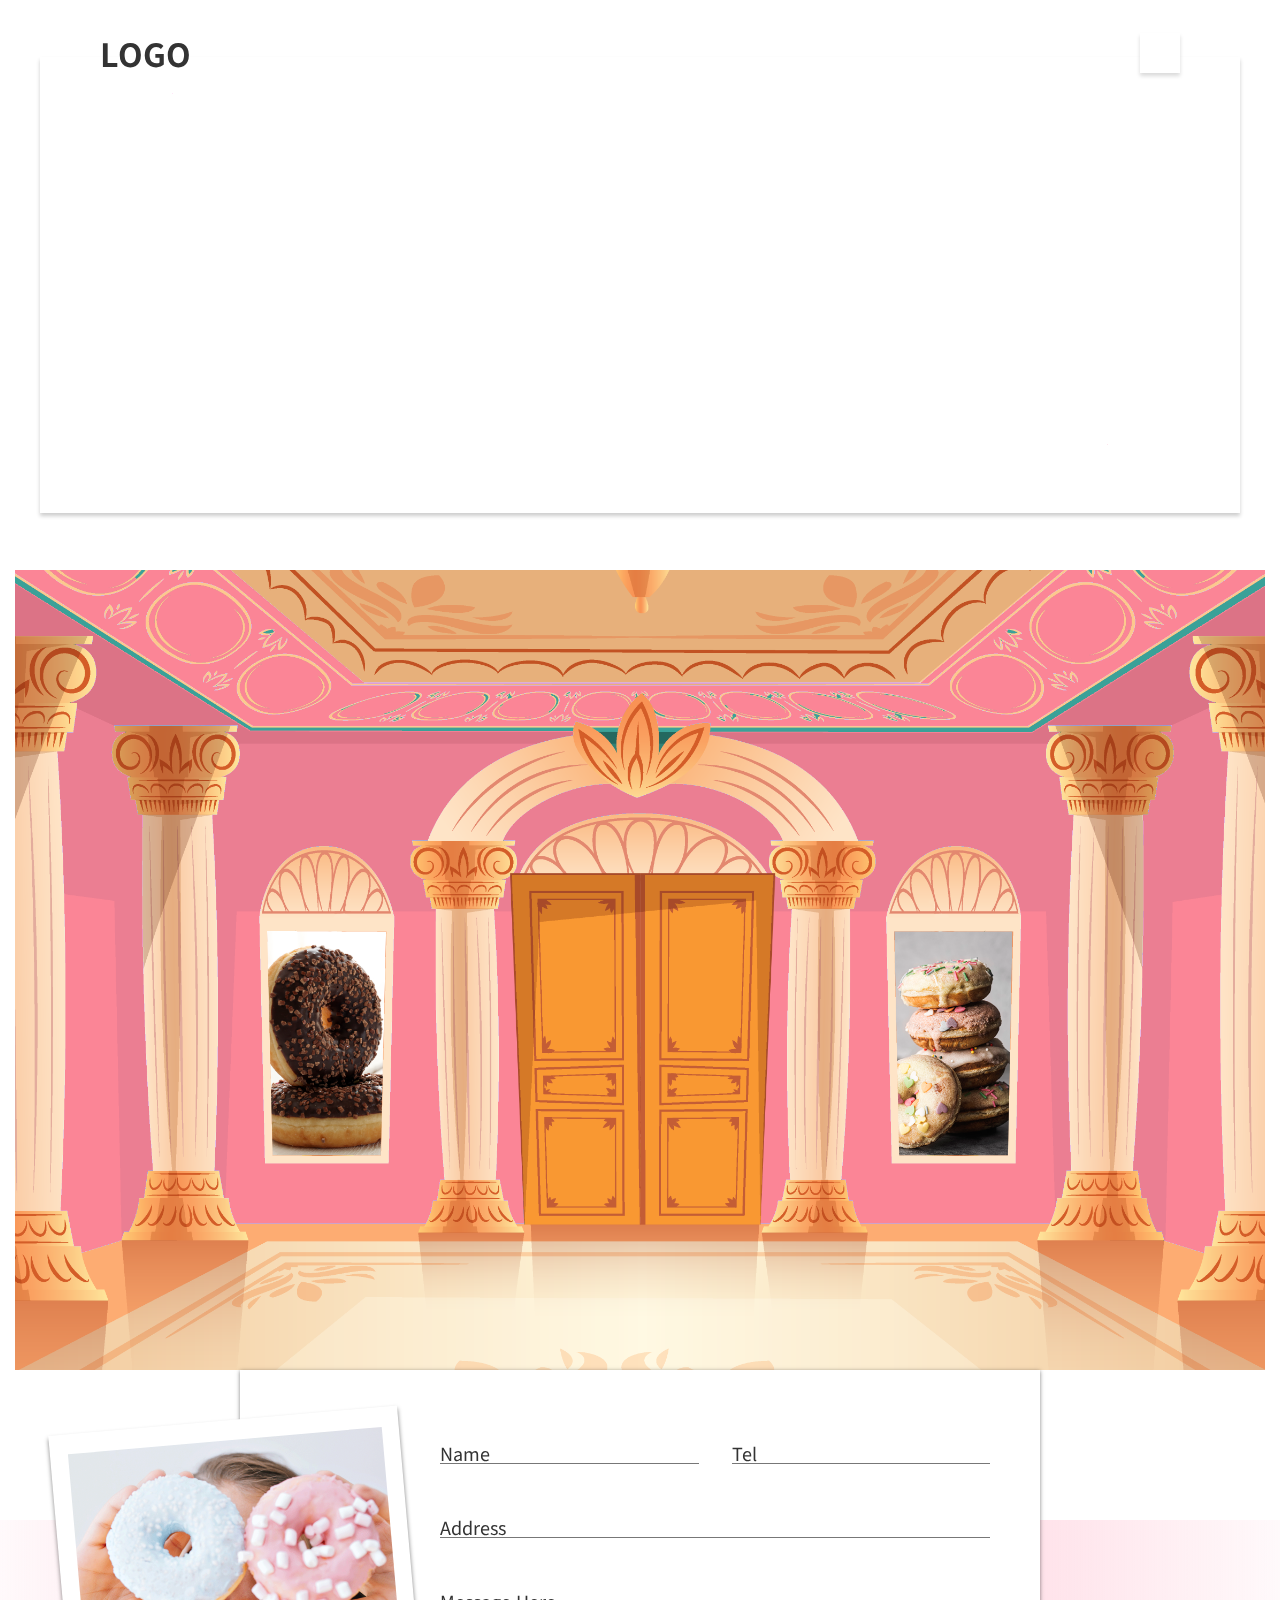
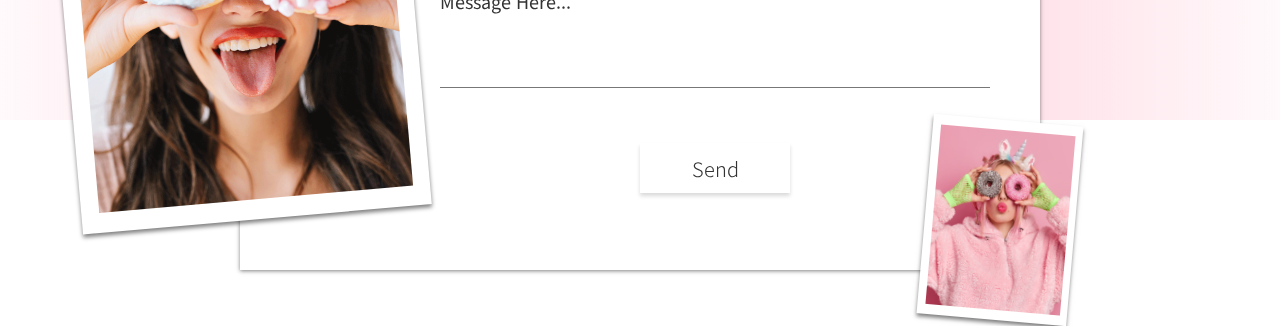
==== index.html @ 38b7a1d3 "220102 마우스무브이벤트, 컨텍트어스, gnb추가" ====
<!DOCTYPE html>
<html lang="ko">
<head>
    <meta charset="UTF-8">
    <meta http-equiv="X-UA-Compatible" content="IE=edge">
    <meta name="viewport" content="width=device-width, initial-scale=1.0">
    <title>Document</title>
    <link rel="stylesheet" href="https://cdnjs.cloudflare.com/ajax/libs/font-awesome/5.15.1/css/all.min.css" integrity="sha512-+4zCK9k+qNFUR5X+cKL9EIR+ZOhtIloNl9GIKS57V1MyNsYpYcUrUeQc9vNfzsWfV28IaLL3i96P9sdNyeRssA==" crossorigin="anonymous" />
    <link rel="stylesheet" href="css/reset.css">
    <link rel="stylesheet" href="css/style.css">
</head>
<body>
    <div class="header">
        <h1><a href="#">Logo</a></h1>
        <div class="toggle"></div>
        <nav>
            <ul>
                <li>
                    <a href="#">
                        <i class="fas fa-circle-notch fa-spin"></i>
                        <span class="text">Home</span>
                    </a>
                </li>
                <li>
                    <a href="#">
                        <i class="fas fa-circle-notch fa-spin"></i>
                        <span class="text">Shop</span>
                    </a>
                </li>
                <li>
                    <a href="#">
                        <i class="fas fa-circle-notch fa-spin"></i>
                        <span class="text">Menu</span>
                    </a>
                </li>
                <li>
                    <a href="#">
                        <i class="fas fa-circle-notch fa-spin"></i>
                        <span class="text">Contect Us</span>
                    </a>
                </li>
            </ul>
            <div class="animation">
                <img src="imgs/animation/1.png" alt="멀쩡">
                <img src="imgs/animation/2.png" alt="한입">
                <img src="imgs/animation/3.png" alt="두입">
                <img src="imgs/animation/4.png" alt="세입">
                <img src="imgs/animation/5.png" alt="네입">
                <img src="imgs/animation/6.png" alt="꺼억">
            </div>
        </nav>
    </div>
    <div id="fullpage">
        <div class="section sec1">
            <div class="clippath">
                <div class="donut1">
                    <div id="do1_mmove1" class="bg-particle"></div>
                    <div id="do1_mmove2" class="bg-particle2"></div>
                    <div class="textbox">
                        <h2>
                            <span class="ctext">Chocolate</span>
                            <span class="text">Donut</span>
                        </h2>
                        <p>Lorem ipsum dolor sit amet consectetur adipisicing elit. Dolore animi, laudantium laborum cupiditate maxime fugit fugiat sint libero quas tempora, iste illo deserunt incidunt, odio distinctio harum tempore. Architecto, harum! Lorem ipsum dolor, sit amet consectetur adipisicing elit. Voluptates, veniam suscipit at numquam quibusdam expedita a accusamus quas reprehenderit praesentium perspiciatis laboriosam. Blanditiis sint quibusdam accusantium a laborum voluptatem repudiandae.</p>
                    </div>
                    <div class="imgbox"></div>
                </div>
                <div class="donut2">
                    <div id="do2_mmove1" class="bg-particle"></div>
                    <div id="do2_mmove2" class="bg-particle2"></div>
                    <div class="textbox">
                        <h2>
                            <span class="ctext">Strawberry</span>
                            <span class="text">Donut</span>
                        </h2>
                        <p>Lorem ipsum dolor sit amet consectetur adipisicing elit. Dolore animi, laudantium laborum cupiditate maxime fugit fugiat sint libero quas tempora, iste illo deserunt incidunt, odio distinctio harum tempore. Architecto, harum! Lorem ipsum dolor, sit amet consectetur adipisicing elit. Voluptates, veniam suscipit at numquam quibusdam expedita a accusamus quas reprehenderit praesentium perspiciatis laboriosam. Blanditiis sint quibusdam accusantium a laborum voluptatem repudiandae.</p>
                    </div>
                    <div class="imgbox"></div>
                </div>
                <div class="donut3">
                    <div id="do3_mmove1" class="bg-particle"></div>
                    <div id="do3_mmove2" class="bg-particle2"></div>
                    <div class="textbox">
                        <h2>
                            <span class="ctext">WChocolate</span>
                            <span class="text">Donut</span>
                        </h2>
                        <p>Lorem ipsum dolor sit amet consectetur adipisicing elit. Dolore animi, laudantium laborum cupiditate maxime fugit fugiat sint libero quas tempora, iste illo deserunt incidunt, odio distinctio harum tempore. Architecto, harum! Lorem ipsum dolor, sit amet consectetur adipisicing elit. Voluptates, veniam suscipit at numquam quibusdam expedita a accusamus quas reprehenderit praesentium perspiciatis laboriosam. Blanditiis sint quibusdam accusantium a laborum voluptatem repudiandae.</p>
                    </div>
                    <div class="imgbox"></div>
                </div>
            </div>
            <div class="donuts">
                <img src="imgs/donut1.png" alt="도넛1">
                <img src="imgs/donut2.png" alt="도넛2">
                <img src="imgs/donut3.png" alt="도넛3">
            </div>
        </div>
        <div class="section sec2">
            <div class="contents">
                <div class="docon">
                    <img src="imgs/choco2/animation/middle_do.png" alt="중간">
                    <img src="imgs/choco2/animation/left_do.png" alt="왼쪽">
                    <img src="imgs/choco2/animation/right_do.png" alt="오른쪽">
                    <div class="learn">
                        <h3>
                            <span class="donut">DONUT</span>
                            <span class="sale">SALE</span>
                        </h3>
                        <a href="#" class="learnbtn">Learn More</a>
                    </div>
                </div>
                <div class="docon">
                    <img src="imgs/pinkdonut/animation/left_do.png" alt="왼쪽">
                    <img src="imgs/pinkdonut/animation/right_do.png" alt="오른쪽">
                    <div class="learn">
                        <h3>
                            <span class="donut">DONUT</span>
                            <span class="sale">SALE</span>
                        </h3>
                        <a href="#" class="learnbtn">Learn More</a>
                    </div>
                </div>
                <div class="docon">
                    <img src="imgs/wchoco/animation/1floor.png" alt="1층">
                    <img src="imgs/wchoco/animation/2floor.png" alt="2층">
                    <img src="imgs/wchoco/animation/3floor.png" alt="3층">
                    <img src="imgs/wchoco/animation/4floor.png" alt="4층">
                    <div class="learn">
                        <h3>
                            <span class="donut">DONUT</span>
                            <span class="sale">SALE</span>
                        </h3>
                        <a href="#" class="learnbtn">Learn More</a>
                    </div>
                </div>
                <div class="sec2bg">
                    <div class="sec2bgc"></div>
                </div>
            </div>
        </div>
        <div class="section sec3">
            <div class="scale-box">
                <div class="castle-con">
                    <img src="imgs/castle/castle.png" alt="궁전" class="castle">
                    <div class="door">
                        <img src="imgs/castle/left.png" alt="왼문">
                        <img src="imgs/castle/right.png" alt="오른문">
                        <div class="docuts">
                            <img src="imgs/castle/indoor/bl-donut1.png" alt="백레프트도넛">
                            <img src="imgs/castle/indoor/bl-donut2.png" alt="백레프트도넛">
                            <img src="imgs/castle/colorful-tasty-donuts.png" alt="메인도넛">
                            <img src="imgs/castle/indoor/fb-donut.png" alt="프론트바텀도넛">
                            <img src="imgs/castle/indoor/fr-donut1.png" alt="프론트라이트도넛">
                            <img src="imgs/castle/indoor/fr-donut2.png" alt="프론트라이트도넛">
                            <img src="imgs/castle/indoor/fr-donut.png" alt="프론트라이트도넛">
                            <img src="imgs/castle/indoor/top-donut.png" alt="탑도넛">
                            <a href="#" class="learnbtn">Learn More</a>
                        </div>
                    </div>
                </div>
            </div>
        </div>

        <div class="section sec4">
            <div class="contect-container">
                <div class="contect_us">
                    <ul>
                        <li>
                            <input type="text" name="" required>
                            <span>name</span>
                        </li>
                        <li>
                            <input type="tel" name="" required>
                            <span>tel</span>
                        </li>
                        <li>
                            <input type="text" name="" required>
                            <span>address</span>
                        </li>
                        <li>
                            <textarea name="" required></textarea>
                            <span>message here...</span>
                        </li>
                        <input type="submit" value="Send" class="learnbtn">
                    </ul>
                </div>
            </div>
        </div>
    </div>
    <!--

    -->

    <script type="module" src="https://unpkg.com/ionicons@5.5.2/dist/ionicons/ionicons.esm.js"></script>
    <script nomodule src="https://unpkg.com/ionicons@5.5.2/dist/ionicons/ionicons.js"></script>
    <script src="js/jquery.min.js"></script>
    <script src="https://cdn.jsdelivr.net/npm/fullpage.js@2.9.4/dist/jquery.fullpage.min.js"></script>
    <script src="js/script.js"></script>
</body>
</html>
---- css/style.css ----
@keyframes donut1 {
    0% {
        clip-path: circle(1px at left 90%);
    }
    50% {
        clip-path: circle(100px at center 10%);
    }
    100% {
        clip-path: circle(100% at center 90%);
    }
}
@keyframes donut2 {
    0% {
        clip-path: circle(1px at center 90%);
    }
    50% {
        clip-path: circle(100px at center 10%);
    }
    100% {
        clip-path: circle(100% at center 90%);
    }
}
@keyframes donut3 {
    0% {
        clip-path: circle(1px at right 90%);
    }
    50% {
        clip-path: circle(100px at center 10%);
    }
    100% {
        clip-path: circle(100% at center 90%);
    }
}

@keyframes donut1-mo {
    0% {
        clip-path: circle(1px at left 90%);
    }
    50% {
        clip-path: circle(100px at center 10%);
    }
    100% {
        clip-path: circle(100% at center 50%);
    }
}
@keyframes donut2-mo {
    0% {
        clip-path: circle(1px at center 90%);
    }
    50% {
        clip-path: circle(100px at center 10%);
    }
    100% {
        clip-path: circle(100% at center 50%);
    }
}
@keyframes donut3-mo {
    0% {
        clip-path: circle(1px at right 90%);
    }
    50% {
        clip-path: circle(100px at center 10%);
    }
    100% {
        clip-path: circle(100% at center 50%);
    }
}

/* section */
#fullpage {
    perspective:700px;
}
.section {
    transform-origin:left center;
    transform:rotate3d(0,1,0,0deg) translateX(0px);
    transition:0.8s;
    transition-delay: 0.4s;
}
.section.transform {
    transform:rotate3d(0,1,0,2deg) translateX(-150px);
}
/* header */

.header {
    position:fixed; z-index:999;
    left:0;
    top:0;
    width:100%;
    padding:30px 100px;
    display:flex;
    justify-content: space-between;
    align-items: center;
    perspective:600px;
}
.header h1 a{
    text-transform:uppercase;
}
.toggle {
    position:relative; z-index:999;
    display:flex;
    justify-content: center;
    align-items: center;
    width:40px;
    height:40px;
    background:#fff;
    font-size:25px;
    cursor:pointer;
    box-shadow:0 3px 4px rgba(0,0,0,0.15);
}
.toggle:before{
    content:"\f0c9";
    font-family:"Font Awesome 5 Free";
    font-weight: 600;
}

.toggle.active:before{
    content:"\f00d";
    font-family:"Font Awesome 5 Free";
    font-weight: 600;
    color:rgb(248, 44, 44);
}
nav {
    position: fixed;
    right:-500px;
    top:0;
    display: flex;
    flex-direction: column;
    justify-content: space-between;
    width:350px;
    height:100vh;
    padding:100px 0px;
    background:#fff;
    box-shadow:-1px 3px 4px rgba(0,0,0,0.15);
    transform-origin:right center;
    transform:rotate3d(0,1,0,45deg);
    transition: 1s ease-in-out;
    perspective: 900px;
    opacity:0;
}
nav.active {
    right:0px;
    transform:rotate3d(0,1,0,-5deg);
    opacity:1;
}
nav ul li a {
    display:flex;
    align-items: center;
    height:60px;
    font-size:20px;
    font-weight:500;
    padding-left:20px;
}
nav ul li a:hover {
    background:#FFE3F1;
}
.fa-circle-notch {
    font-size:16px;
    opacity:0;
    color:#666;
    transform:translateX(-20px);
    transition:0.3s;
}

nav ul li a .text {
    margin-left:5px;
    color:#666;
    transform:translateX(-20px);
    transition:0.3s;
}

nav ul li a:hover .text {
    color:#333;
    transform:translateX(0px);
}

nav ul li a:hover .fa-circle-notch {
    opacity:1;
    color:#333;
    transform:translateX(0px);
}


/* 도넛 애니메이션 */


.animation {
    position:relative;
    width:200px;
    height:200px;
    margin:0 auto;
}

.animation img {
    position:absolute;
    left:0;
    top:0;
    width:100%;
    height:100%;
    object-fit: cover;
}




/* sec1 */
/* font-family: 'Poppins', sans-serif; */
.sec1{
    overflow:hidden;
}

.clippath > div{
    position:absolute; z-index:2;
    left:0;
    top:0;
    width:100%;
    height:100%;
    padding:100px;
    display:flex;
    justify-content: space-between;
    align-items: center;
    overflow: hidden;
}
.clippath > div.active {
    z-index:3;
}

.textbox {
    width:35%;
}
.clippath > div h2 {
    font-family: 'Poppins', sans-serif;
    font-size:80px;
    font-weight: 600;
    display:flex;
    flex-direction: column;
}

.clippath > div h2 .text{
    margin-top:-50px;
}
.clippath > div p {
    mix-blend-mode:darken;
}

.imgbox {
    position:relative; z-index:2;
    min-width:300px;
    min-height:400px;
    transform:rotate(-10deg);
    border-radius:15px;
    box-shadow:0 3px 4px rgba(0,0,0,0.7) inset,
    0 3px 4px rgba(0,0,0,0.7);
    transition:0.4s;
}
.imgbox:before {
    content:"";
    position:absolute;
    left:0;
    top:0;
    width:100%;
    height:100%;
    background:#fff;
    border-radius:15px;
    box-shadow:0 3px 4px rgba(0,0,0,0.5);
    transition:0.6s;
    transform-origin:100% 100%;
}
.imgbox:hover:before {
    transform:translate(130px,-50px) rotate(15deg);
}

.donut1 {
    background:linear-gradient(45deg, #794D3D, #A57049);
}

.donut1:before {
    content:"";
    position:absolute;
    left:0;
    top:0;
    width:100%;
    height:100%;
    background:#F3EED9;
    clip-path: circle(600px at right 100%);
}

.donut1 h2 .ctext{
    color:#F3EED9;
}
.donut1.active {
    animation:donut1 1s ease-in;
}

.donut1 .imgbox {
    background:url(../imgs/chocod.png) center top;
}

.donut1 .imgbox:before {
    background:url("../imgs/chocoheader.png") no-repeat #fff;
}



.donut2 {
    background:#FFBDCF;
}

.donut2.active {
    animation:donut2 1s ease-in;
}
.donut2 .textbox {
    text-align: right;
    width:40%;
    order:2;
}
.donut2 h2 .ctext{
    color:#fff;
}

.donut2:before {
    content:"";
    position:absolute; z-index:-1;
    left:0;
    top:0;
    width:100%;
    height:100%;
    background:#fff;
    clip-path: circle(600px at left 90%);
}

.donut2 .imgbox {
    background:url(../imgs/pinkd.png) center top;
}

.donut2 .imgbox:before {
    background:url("../imgs/pinkheader.png") no-repeat #fff;
}





.donut3 {
    background: #FFDFB1;
}
.donut3.active {
    animation:donut3 1s ease-in;
}

.donut3:before {
    content:"";
    position:absolute;
    left:0;
    top:0;
    width:100%;
    height:100%;
    background:#fff;
    clip-path: circle(600px at right 90%);
}
.donut3 .imgbox {
    background:url(../imgs/wchoco.png) center center;
}

.donut3 .ctext {
    color:#fff;
}


.donut3 .imgbox:before {
    background:#fff url("../imgs/wchocolate2.png") no-repeat left top;
}

/* donuts btn */
.donuts {
    display:flex;
    justify-content: center;
    align-items: center;
    position:absolute; z-index:4;
    width:100%;
    bottom:-15%;
    overflow:hidden;
}
.donuts img {
    min-width:350px;
    max-width:550px;
    transition:0.4s;
    cursor:pointer;
}
.donuts img:hover {
    transform:translateY(-10%);
}
.donuts img.active {
    transform:translateY(-10%);
}



/* bg-particle */

@keyframes bg-particle {
    0%{
        transform:scale(0.01);
    }
    70%{
        transform:scale(1.2);
    }
    100%{
        transform:scale(1);
    }
}
.bg-particle, .bg-particle2 {
    position:absolute; z-index:-1;
    opacity:0.3;
    border-radius:50%;
    box-shadow: 0 3px 4px rgba(0,0,0,0.15);
}
.bg-particle:before {
    content:"";
    position:fixed; z-index:1;
    border-radius:50%;
    box-shadow: 0 3px 4px rgba(0,0,0,0.15);
    transform:scale(0.01);
    animation:bg-particle 0.8s ease-in 1.7s forwards;
}
.bg-particle:after {
    content:"";
    position:fixed; z-index:1;
    border-radius:50%;
    box-shadow: 0 3px 4px rgba(0,0,0,0.15);
    transform:scale(0.01);
    animation:bg-particle 0.8s ease-out 1.6s forwards;
}

.bg-particle2 {
    transform:scale(0.01);
    animation:bg-particle 0.8s ease-out 0.8s forwards;
}

.donut1 .bg-particle {
    width:300px;
    height:300px;
    left:30%;
    top:50%;
    background:#E8B3A1;
}
.donut1 .bg-particle:before {
    right:30%;
    top:20%;
    width:200px;
    height:200px;
    background:#B07175;
}
.donut1 .bg-particle:after {
    left:20%;
    top:15%;
    width:100px;
    height:100px;
    background:#FFE6D6;
}
.donut1 .bg-particle2 {
    left:-300px;
    bottom:10%;
    width:1000px;
    height:1000px;
    background:#AF7E6D;
}



.donut2 .bg-particle {
    width:300px;
    height:300px;
    left:30%;
    top:50%;
    background:#FFE3F1;
}
.donut2 .bg-particle:before {
    right:40%;
    top:25%;
    width:100px;
    height:100px;
    background:#FFE3F1;
}

.donut2 .bg-particle:after {
    left:20%;
    top:15%;
    width:100px;
    height:100px;
    background:#FFE3F1;
}
.donut2 .bg-particle2 {
    right:-300px;
    bottom:10%;
    width:800px;
    height:800px;
    background:#FFE3F1;
}



.donut3 .bg-particle {
    width:300px;
    height:300px;
    left:30%;
    top:50%;
    background:#FFEDCB;
}
.donut3 .bg-particle:before {
    right:30%;
    top:20%;
    width:200px;
    height:200px;
    background:#F4DED6;
}
.donut3 .bg-particle:after {
    left:38%;
    top:15%;
    width:100px;
    height:100px;
    background:#FFC1B4;
}
.donut3 .bg-particle2 {
    left:-300px;
    bottom:10%;
    width:1000px;
    height:1000px;
    background:#FFEDCB;
}



/* sec2 */
.contents {
    display:flex;
    flex-wrap: nowrap;
    justify-content: center;
    align-items: center;
}
.contents .docon {
    position:relative;
    min-width:350px;
    height:550px;
    background:#999;
    margin:10px;
    overflow:hidden;
}
.docon img {
    position:absolute;
    width:100%;
    height:100%;
    object-fit: cover;
}
.learn {
    width:100%;
    position:absolute;
    display:flex;
    justify-content: center;
    align-items: center;
    flex-wrap: wrap;
}
.learn h3 {
    width:100%;
    display:flex;
    justify-content: center;
    align-items: center;
    flex-wrap: wrap;
    margin-bottom:15px;
    font-size:60px;
}
.donut {
    width:100%;
    text-align:center;
    color:#fff;
}
.sale {
    width:100%;
    margin-top:-40px;
    text-align:center;
    color:#fff;
}

.learnbtn {
    display:flex;
    justify-content: center;
    align-items: center;
    width:150px;
    height:50px;
    background:#fff;
    box-shadow: 0 3px 4px rgba(0,0,0,0.15);
}
.learnbtn:hover {
    box-shadow: 0 3px 4px rgba(0,0,0,0.15) inset;
}
/* 첫번째 초코 도넛 애니메이션 */

.docon:nth-child(1) {
    background:#FFE8D2;
    transform:translateY(-50px);
    transition:0.4s;
    opacity:0;
}
.docon:nth-child(1).active {
    transform:translateY(0);
    opacity:1;
}
.docon:nth-child(1):before {
    content:"";
    position:absolute; left:-250px; top:-500px;
    width:100%;
    height:500px;
    background:#A97562;
    transform:skewX(-45deg);
    transition:0.4s;
    transition-delay: 1.2s;
}
.docon:nth-child(1) img {
    transition:0.8s ease-out;
}
.docon:nth-child(1) img:nth-child(1){
    transition-delay: 0.8s;
    transform:translateY(-600px);
}
.docon:nth-child(1) img:nth-child(2){
    transition-delay: 0.6s;
    transform:translateY(-600px);
}
.docon:nth-child(1) img:nth-child(3){
    transition-delay: 0.4s;
    transform:translateY(-600px);
}
.docon:nth-child(1).active img {
    transform:translate(0, 0);
}
.docon:nth-child(1).active::before {
    top:0;
}

/* 두번째 핑크 도넛 애니메이션 */

.docon:nth-child(2) {
    background:#FF6DB2;
    transform:translateY(-50px);
    transition:0.4s;
    opacity:0;
}
.docon:nth-child(2).active {
    transform:translateY(0);
    opacity:1;
}

.docon:nth-child(2) .learn {
    bottom:50px;
}

.learn h3 {
    margin-bottom: 0;
}

.docon:nth-child(2):before {
    content:"";
    position:absolute;
    width:0px;
    height:700px;
    bottom:-100px;
    background:#564147;
    transform:skewX(-45deg);
    transition:0.6s;
    transition-delay: 1s;
}
.docon:nth-child(2) img {
    transition:0.8s ease-out;
}
.docon:nth-child(2) img:nth-child(1){
    transition-delay: 0.4s;
    transform:translate(-300px, -300px);
}
.docon:nth-child(2) img:nth-child(2){
    transition-delay: 0.2s;
    transform:translate(300px, -300px);
}
.docon:nth-child(2).active img {
    transform:translate(0, 0);
}
.docon:nth-child(2).active:before {
    width:100%;
}

/* 세번째 핑크 도넛 애니메이션 */

.docon:nth-child(3) {
    background:#F29366;
    transform:translateY(-50px);
    transition:0.4s;
    opacity:0;
}
.docon:nth-child(3).active {
    transform:translateY(0);
    opacity:1;
}
.docon:nth-child(3):before {
    content:"";
    position:absolute;
    right:-120px;
    top:0;
    width:300px;
    height:100%;
    background:#A16A50;
    transform:skewX(-15deg) translateX(300px);
    transition:0.5s;
    transition-delay: 1s;
}
.docon:nth-child(3) img {
    transition:0.8s ease-out;
}
.docon:nth-child(3) img:nth-child(1){
    transition-delay: 0.8s;
    transform:translateY(500px);
}
.docon:nth-child(3) img:nth-child(2){
    transition-delay: 0.6s;
    transform:translateY(500px);
}
.docon:nth-child(3) img:nth-child(3){
    transition-delay: 0.4s;
    transform:translateY(500px);
}
.docon:nth-child(3) img:nth-child(4){
    transition-delay: 0.2s;
    transform:translateY(500px);
}
.docon:nth-child(3).active img {
    transform:translate(0, 0);
}
.docon:nth-child(3).active:before {
    transform:skewX(-15deg) translateX(0);
}
.docon:nth-child(3) h3 {
    padding-right:20px;
}
.docon:nth-child(3) .donut {
    text-align: right;
}
.docon:nth-child(3) .sale {
    text-align: right;
}
.docon:nth-child(3) a {
    margin-left:auto;
    margin-right:20px; 
}

.docon.active:hover {
    transition:0.4s;
    transform:scale(1.05);
}

.sec2bg {
    position:absolute; z-index:-1;
    top:10%;
    width:80%;
    min-width:1200px;
    height:80%;
    margin:0 auto;
    background:#fff;
    overflow:hidden;
    box-shadow: 0 3px 4px rgba(0,0,0,0.2);
}
.sec2bg.active:before {
    content:'';
    position:absolute;
    left:0;
    top:0;
    width:100%;
    height:100%;
    animation:sec2bg1 2s ease-in forwards 0.3s;
}

.sec2bg.active:after {
    content:'';
    position:absolute;
    left:0;
    top:0;
    width:100%;
    height:100%;
    animation:sec2bg2 2s ease-in forwards 0.3s;
}

.sec2bgc {
    width:100%;
    height:100%;
}
.sec2bgc:before {
    content:'';
    position:absolute;
    left:11%;
    top:8%;
    width:1px;
    height:1px;
    border-radius:50%;
    background:#FFC0ED;
    opacity:0.5;
}
.sec2bgc:after {
    content:'';
    position:absolute; z-index:3;
    right:11%;
    bottom:15%;
    width:1px;
    height:1px;
    background: #FFBDCF;
    border-radius:50%;
    opacity:0.5;
}

.sec2bg.active .sec2bgc:before {
    width:220px;
    height:220px;
    transition:0.4s 2.5s;
}
.sec2bg.active .sec2bgc:after {
    width:150px;
    height:150px;
    transition:0.4s 2.5s;
}
@keyframes sec2bg1 {
    0%{
        clip-path: circle(1px at center 0%);
        background:#FFC0ED;
    }
    50%{
        clip-path: circle(100px at center 50%);
        background:#FFC0ED;
    }
    100%{
        clip-path: circle(450px at left 105%);
        background:#FFC0ED;
    }
}

@keyframes sec2bg2 {
    0%{
        clip-path: circle(1px at center 100%);
        background: #FFBDCF;
    }
    50%{
        clip-path: circle(100px at center 50%);
        background: #FFBDCF;
    }
    100%{
        clip-path: circle(300px at right -5%);
        background: #FFBDCF;
    }
}

/* sec3 궁전 */
.scale-box {
    max-width:1250px;
    height:800px;
    margin:0 auto;
    overflow:hidden;
    position:relative;
}
.castle-con {
    position:absolute;
    left:0;
    top:0;
    width:100%;
    height:100%;
    transition:1.5s;
    transition-delay:0.5s;
    perspective: 700;
}
.castle-con.active {
    transform:scale(1.5);
    top:-10%;
}
.castle {
    width:100%;
    height:100%;
    object-fit: cover;
}

.door {
    position:absolute; z-index:999;
    left:50%;
    transform:translateX(-49%);
    bottom:145px;
    width:265px;
    height:352px;
    perspective:600px;
}
.door:before {
    content:'';
    position:absolute; z-index: -1;
    left:5%;
    top:7px;
    width:90%;
    height:98%;

}
.door > img {
    width:100%;
    height:100%;
    position:absolute;
    object-fit: cover;
    transition:0.8s;
    transition-delay: 1s;
}
.door > img:nth-child(1){
    transform-origin: 5% center;
}
.door > img:nth-child(2){
    transform-origin: 95% center;
}
.castle-con.active .door > img:nth-child(1) {
    transform:rotate3d(0,1,0,-120deg) rotate3d(1,0,0,-3deg);
}
.castle-con.active .door > img:nth-child(2) {
    transform:rotate3d(0,1,0,120deg) rotate3d(1,0,0,-3deg);
}

.docuts {
    position: relative; z-index:-1;
    width:100%;
    height:100%;
    overflow: hidden;
}
.docuts > img {
    position: absolute;
    width:100%;
    height:100%;
    object-fit: cover;
}


.docuts > img:nth-child(8){
    transform:translateY(-300px);
}





.castle-con.active .docuts > img:nth-child(1){
    animation:bdo 1.3s 1.6s forwards;
}
.castle-con.active .docuts > img:nth-child(2){
    animation:bdo 1.4s 1.6s forwards;
}
.castle-con.active .docuts > img:nth-child(3){
    animation:maindo 1.2s 1.6s forwards;
}
.castle-con.active .docuts > img:nth-child(4){
    animation:bdo2 1.3s 1.6s forwards;
}
.castle-con.active .docuts > img:nth-child(5){
    animation:bdo 1.4s 1.6s forwards;
}
.castle-con.active .docuts > img:nth-child(6){
    animation:bdo 1.5s 1.6s forwards;
}
.castle-con.active .docuts > img:nth-child(7){
    animation:bdo2 1.6s 1.6s forwards;
}
.castle-con.active .docuts > img:nth-child(8){
    animation:topdo 1.4s 1.3s forwards;
}

.docuts .learnbtn {
    opacity:0;
    position:absolute;
    left:50%;
    top:25%;
    margin-left:-75px;
    mix-blend-mode: soft-light;
    background:#fff;
}
.castle-con.active .docuts .learnbtn {
    opacity:1;
    transition:0.8s;
    transition-delay: 3s;
}
.docuts .learnbtn:before {
    content:"";
    position:absolute;
    left:5%;
    top:5%;
    width:1%;
    height:90%;
    background:#FF6DB2;
    mix-blend-mode: screen;
    transition:1.5s;
}

.learnbtn:hover:before {
    width:90%;
}
@keyframes maindo{
    0% {
        transform:translateY(0);
    }
    50% {
        transform:translateY(15px);
    }
    75% {
        transform:translateY(-5px);
    }
    100% {
        transform:translateY(0px);
    }
}

@keyframes topdo{
    0% {
        transform:translateY(-300px);
    }
    65% {
        transform:translateY(170px);
    }
    100% {
        transform:translateY(150px);
    }
}

@keyframes bdo {
    0% {
        transform:translateY(0);
    }
    50% {
        transform:translateY(15px);
    }
    75% {
        transform:translateY(-5px);
    }
    100% {
        transform:translateY(60px);
    }
}

@keyframes bdo2 {
    0% {
        transform:translateY(0);
    }
    50% {
        transform:translateY(15px);
    }
    75% {
        transform:translateY(-5px);
    }
    100% {
        transform:translateY(40px);
    }
}

.docuts:before {
    content: '';
    position: absolute;
    top:7px;
    left:2.5%;
    width:95%;
    height: 100px;
    background: url("../imgs/chocoheader.png") left center;
    background-position-x: 0%;
    background-position-y: 75%;
    transition:15s;
    animation:bg-ani 30s linear infinite alternate;
}

@keyframes bg-ani {
    0%{
        background-position-x: 0%;
    }
    100%{
        background-position-x: 100%;
    }
}


.contect-container {
    width:100%;
    height:100%;
    display:flex;
    justify-content: center;
    align-items: center;
}
.contect-container:before {
    content:"";
    position:absolute;
    bottom:0;
    width:100%;
    min-width:1600px;
    height:300px;
    margin:0 auto;
    background:url("../imgs/5918874.png") no-repeat top;
    background-size:50%;
}
.contect-container:after {
    content:"";
    position:absolute; z-index: -1;
    top:calc(50%-100px);
    width:100%;
    min-width:1400px;
    height:200px;
    margin:0 auto;
    background:linear-gradient(to right, transparent, #FFBDCF, transparent);
    opacity:1;
}
.contect_us {
    position:relative;
    width:800px;
    height:500px;
    background:#fff;
    padding:70px 50px 0 200px;
    box-shadow:0 1px 4px rgba(0,0,0,0.5);
}
.contect_us:after {
    content:"";
    position:absolute;
    left:-175px;
    top:50px;
    width:350px;
    height:400px;
    background:url("../imgs/contact.png") no-repeat center #fff;
    background-size:90% 90%;
    box-shadow:0 3px 4px rgba(0,0,0,0.5);
    transform:rotate(-5deg);
}
.contect_us:before {
    content:"";
    position:absolute;
    right:-35px;
    bottom:-50px;
    width:150px;
    height:200px;
    background:url("../imgs/lovely-fashionable-teenage-girl-holds-glazed-sweet-doughnuts-eyes-keeps-lips-rounded.png") no-repeat center #fff;
    background-size:90% 90%;
    box-shadow:0 3px 4px rgba(0,0,0,0.5);
    transform:rotate(5deg);
}
.contect_us ul {
    display:flex;
    flex-wrap:wrap;
    justify-content: space-between;
}
.contect_us ul li {
    position: relative;
}
.contect_us ul li:nth-child(1),
.contect_us ul li:nth-child(2){
    width:47%;
}
.contect_us ul li:nth-child(3),
.contect_us ul li:nth-child(4){
    width:100%;
}
.contect_us ul li input, 
.contect_us ul li textarea {
    width:100%;
    margin-bottom:50px;
    border:none;
    border-bottom:1px solid #777;
}
.contect_us ul li textarea {
    min-height:100px;
    resize:none;
}
.contect_us ul li span {
    position:absolute;
    left:0;
    top:0;
    font-size:18px;
    font-weight: 400;
    text-transform:capitalize;
    transition:0.3s;
    pointer-events: none;
}
.contect_us ul > input {
    margin:0 auto;
    padding:10px 20px;
    font-size:20px;
    font-weight: 300;
    border:none;
    cursor:pointer;
}
.contect_us ul li input:focus ~span,
.contect_us ul li textarea:focus ~span{
    font-size:14px;
    color:red;
    transform:translateY(-25px);
}

.contect_us ul li input:valid ~span,
.contect_us ul li textarea:valid ~span {
    font-size:14px;
    color:green;
    transform:translateY(-25px);
}

.contect_us ul li span:before,
.contect_us ul li span:before {
    content:"\f00c";
    font-family:"Font Awesome 5 Free";
    font-weight: 600;
    position:absolute;
    right:-20px;
    opacity:0;
    transition:0.3s;
}
.contect_us ul li input:valid ~span:before,
.contect_us ul li textarea:valid ~span:before {
    opacity:1;
}

@media screen and (max-width:768px){


    /* sec1 */

    .header {
        padding: 10px 30px;
    }

    .clippath > div {
        padding:100px 30px;
        justify-content: center;
        flex-direction: column;
    }

    .donut1.active {
        animation:donut1-mo 1s ease-in;
    }
    .donut2.active {
        animation:donut2-mo 1s ease-in;
    }
    .donut3.active {
        animation:donut3-mo 1s ease-in;
    }

    .donut1:before {
        clip-path: circle(300px at right 90%);    
    }
    .donut2:before {
        clip-path: circle(300px at right 90%);    
    }
    .donut3:before {
        clip-path: circle(300px at right 90%);    
    }



    .imgbox {
        min-width: 270px;
        min-height: 360px;
    }

    .textbox {
        width: 100%;
        margin-bottom:30px;
    }

    .donut2 .textbox {
        width:100%;
        text-align:start;
        order: 0;
    }
    

    .clippath > div h2 {
        font-family: 'Poppins', sans-serif;
        font-size: 50px;
        font-weight: 600;
        display: flex;
        flex-direction: column;
    }

    .clippath > div h2 .text {
        margin-top: -30px;
    }

    .clippath > div p {
        display:none;
    }

    .imgbox {
        transform: rotate(0deg);
    }

    .donuts {
        bottom: 0;
    }
    .donuts > img {
        min-width:33%;
    }
    /* sec2 */

    .contents .docon {
        position: absolute;
        cursor:pointer;
        min-width: 270px;
        height: 450px;
    }
    /* sec3 */

    .scale-box {
        height: 600px;
    }

    .door {
        bottom: 107px;
        width: 200px;
        height: 267px;
    }

    /* contact us */

    .contect-container {
        padding:100px 20px;
    }
    .contect_us {
        width: 100%;
        height: 500px;
        background: #fff;
        padding: 70px 20px;
        box-shadow: 0 1px 4px rgb(0 0 0 / 50%);
    }
    .contect_us:before {
        right: -15px;
        bottom: -30px;
        width: 80px;
        height: 130px;
    }
    .contect_us:after {
        left: -20px;
        top:auto;
        bottom: -20px;
        width: 100px;
        height: 150px;
    }

    .contect_us ul li:nth-child(1), .contect_us ul li:nth-child(2) {
        width: 100%;
    }

    .contect_us ul li input, .contect_us ul li textarea {
        margin-bottom: 30px;
    }
}
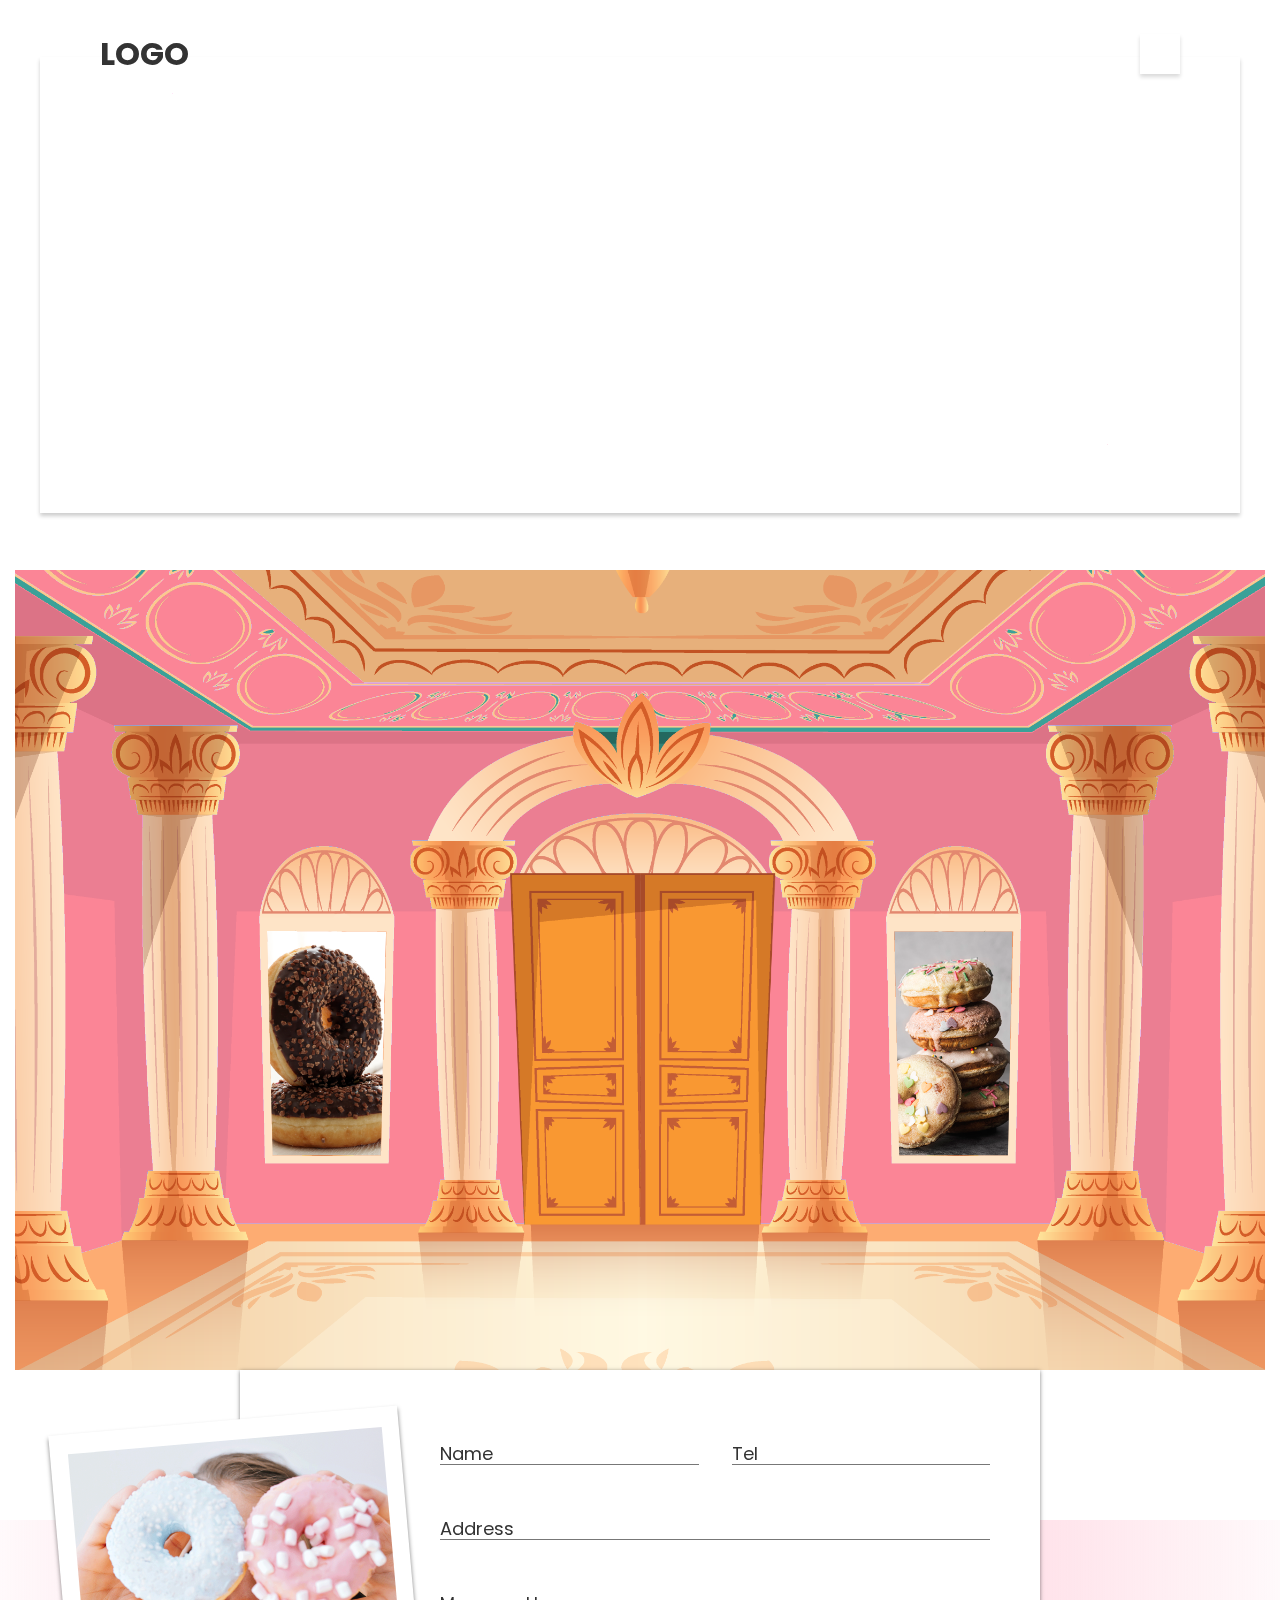
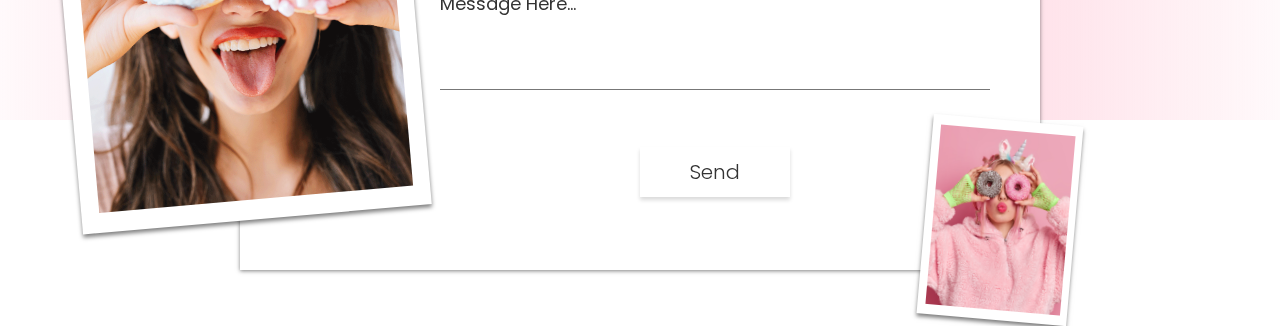
==== commit 4e148d98: "파비콘 추가, 잡다이미지 제거" ====
--- a/index.html
+++ b/index.html
@@ -5,6 +5,23 @@
     <meta http-equiv="X-UA-Compatible" content="IE=edge">
     <meta name="viewport" content="width=device-width, initial-scale=1.0">
     <title>Document</title>
+    <link rel="apple-touch-icon" sizes="57x57" href="imgs/favicon/apple-icon-57x57.png">
+    <link rel="apple-touch-icon" sizes="60x60" href="imgs/favicon/apple-icon-60x60.png">
+    <link rel="apple-touch-icon" sizes="72x72" href="imgs/favicon/apple-icon-72x72.png">
+    <link rel="apple-touch-icon" sizes="76x76" href="imgs/favicon/apple-icon-76x76.png">
+    <link rel="apple-touch-icon" sizes="114x114" href="imgs/favicon/apple-icon-114x114.png">
+    <link rel="apple-touch-icon" sizes="120x120" href="imgs/favicon/apple-icon-120x120.png">
+    <link rel="apple-touch-icon" sizes="144x144" href="imgs/favicon/apple-icon-144x144.png">
+    <link rel="apple-touch-icon" sizes="152x152" href="imgs/favicon/apple-icon-152x152.png">
+    <link rel="apple-touch-icon" sizes="180x180" href="imgs/favicon/apple-icon-180x180.png">
+    <link rel="icon" type="image/png" sizes="192x192"  href="imgs/favicon/android-icon-192x192.png">
+    <link rel="icon" type="image/png" sizes="32x32" href="imgs/favicon/favicon-32x32.png">
+    <link rel="icon" type="image/png" sizes="96x96" href="imgs/favicon/favicon-96x96.png">
+    <link rel="icon" type="image/png" sizes="16x16" href="imgs/favicon/favicon-16x16.png">
+    <link rel="manifest" href="imgs/favicon/manifest.json">
+    <meta name="msapplication-TileColor" content="#ffffff">
+    <meta name="msapplication-TileImage" content="imgs/favicon/ms-icon-144x144.png">
+    <meta name="theme-color" content="#ffffff">
     <link rel="stylesheet" href="https://cdnjs.cloudflare.com/ajax/libs/font-awesome/5.15.1/css/all.min.css" integrity="sha512-+4zCK9k+qNFUR5X+cKL9EIR+ZOhtIloNl9GIKS57V1MyNsYpYcUrUeQc9vNfzsWfV28IaLL3i96P9sdNyeRssA==" crossorigin="anonymous" />
     <link rel="stylesheet" href="css/reset.css">
     <link rel="stylesheet" href="css/style.css">
--- a/css/style.css
+++ b/css/style.css
@@ -545,6 +545,15 @@
     background:#999;
     margin:10px;
     overflow:hidden;
+    transition:0.4s;
+    opacity:0;
+    perspective: 700px;
+    transform:translateY(-50px);
+}
+
+.docon.active {
+transform:translateY(0);
+opacity:1;
 }
 .docon img {
     position:absolute;
@@ -597,14 +606,8 @@
 
 .docon:nth-child(1) {
     background:#FFE8D2;
-    transform:translateY(-50px);
-    transition:0.4s;
-    opacity:0;
-}
-.docon:nth-child(1).active {
-    transform:translateY(0);
-    opacity:1;
-}
+}
+
 .docon:nth-child(1):before {
     content:"";
     position:absolute; left:-250px; top:-500px;
@@ -641,13 +644,6 @@
 
 .docon:nth-child(2) {
     background:#FF6DB2;
-    transform:translateY(-50px);
-    transition:0.4s;
-    opacity:0;
-}
-.docon:nth-child(2).active {
-    transform:translateY(0);
-    opacity:1;
 }
 
 .docon:nth-child(2) .learn {
@@ -691,14 +687,8 @@
 
 .docon:nth-child(3) {
     background:#F29366;
-    transform:translateY(-50px);
-    transition:0.4s;
-    opacity:0;
-}
-.docon:nth-child(3).active {
-    transform:translateY(0);
-    opacity:1;
-}
+}
+
 .docon:nth-child(3):before {
     content:"";
     position:absolute;
@@ -754,7 +744,7 @@
     transition:0.4s;
     transform:scale(1.05);
 }
-
+/* sec2bg */
 .sec2bg {
     position:absolute; z-index:-1;
     top:10%;
@@ -823,6 +813,7 @@
     height:150px;
     transition:0.4s 2.5s;
 }
+
 @keyframes sec2bg1 {
     0%{
         clip-path: circle(1px at center 0%);
@@ -852,6 +843,7 @@
         background: #FFBDCF;
     }
 }
+
 
 /* sec3 궁전 */
 .scale-box {
@@ -1268,14 +1260,14 @@
 
     .clippath > div h2 {
         font-family: 'Poppins', sans-serif;
-        font-size: 50px;
+        font-size: 40px;
         font-weight: 600;
         display: flex;
         flex-direction: column;
     }
 
     .clippath > div h2 .text {
-        margin-top: -30px;
+        margin-top: -25px;
     }
 
     .clippath > div p {
@@ -1315,7 +1307,7 @@
     /* contact us */
 
     .contect-container {
-        padding:100px 20px;
+        padding:0 20px;
     }
     .contect_us {
         width: 100%;
